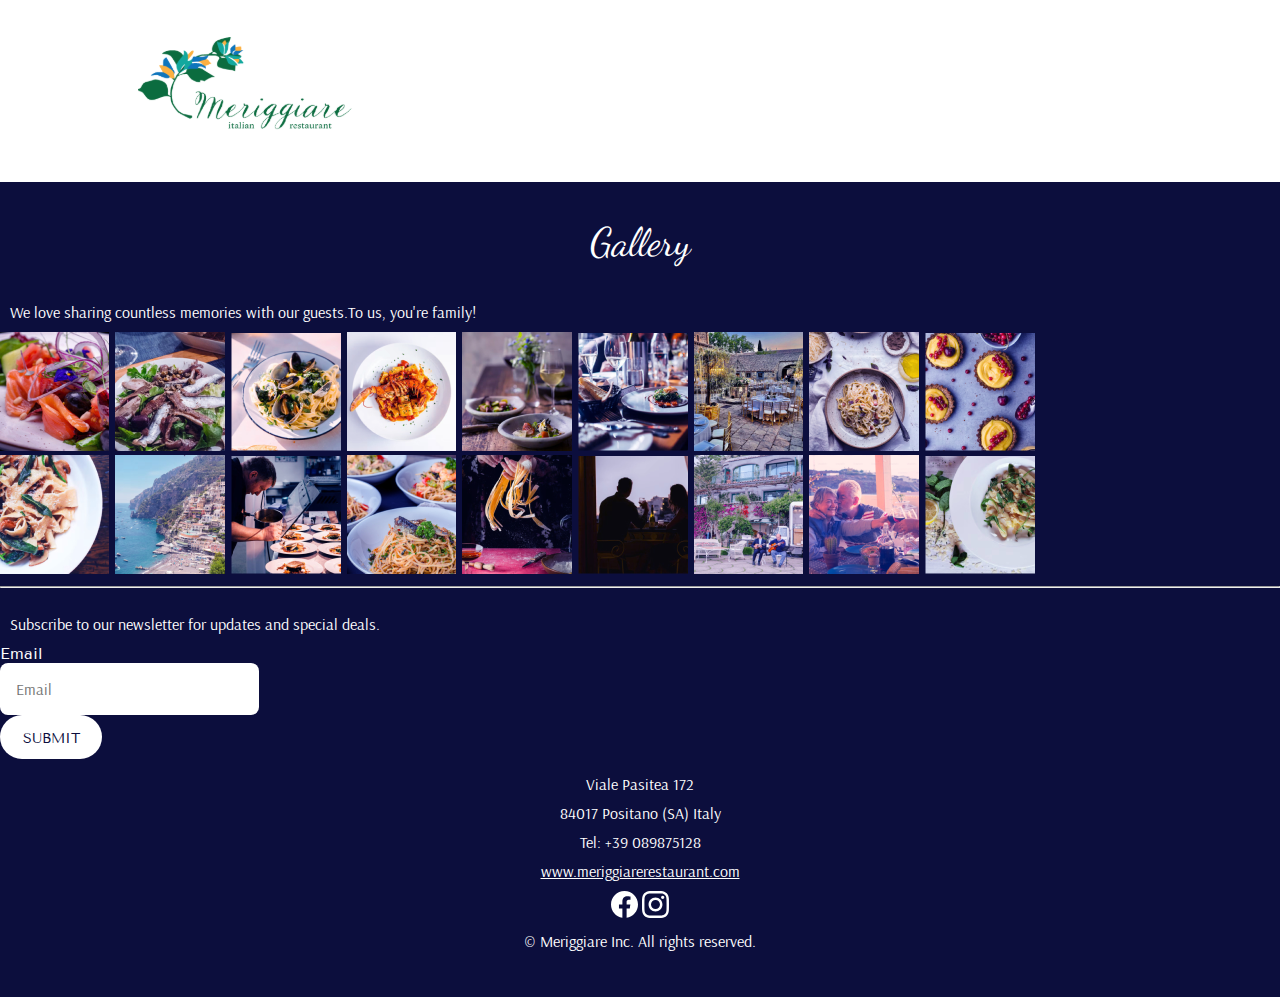
==== gallery.html @ 7674cae2 "form update" ====
<!DOCTYPE html>
<html lang="en">
<head>
<meta charset="UTF-8">
<meta name="viewport" content="width=device-width, initial-scale=1.0">
<title>Meriggiare</title>
<link rel="preconnect" href="https://fonts.googleapis.com">
<link rel="preconnect" href="https://fonts.gstatic.com" crossorigin>
<link href="https://fonts.googleapis.com/css2?family=Arsenal&family=Dancing+Script&family=Tenor+Sans&display=swap" rel="stylesheet">
<link rel="stylesheet" href="css/style.css">
</head>

<body>
<header class="header">
<h1 class="logo">
  <a href="#"><img src="images/logo.svg" alt="logo" class="logo_img"></a>
  </h1>
<nav class="nav">
  <ul>
    <li><a href="#">HOME</a><li>
    <li><a href="#">MENU</a><li>
      <li><a href="#">RESERVATIONS</a><li>
        <li><a href="#">ORDER ONLINE</a><li></ul>

</nav>

<div class="hamburgerMenu">
  <div class="bars"></div>
  <div class="bars"></div>
  <div class="bars"></div>
</div>
</header>
<script src="js/script.js"></script>

<h1 class="menu-header">
  Gallery
  </h1>
  <p>We love sharing countless memories with our guests.To us, you're family!
    </p>

    <div class= "row1" style = margin-left: auto, margin-right: auto">
      <div class="column">
        <img src="images/salmon.jpg">
        <img src="images/anchovies.jpg">
        <img src="images/mussels2.png">
      </div>
      <div class="column">
        <img src="images/shrimp.png">
        <img src="images/tapas.png">
        <img src="images/tabledining.png">
      </div>
      <div class="column">
        <img src="images/outsidedining.png">
        <img src="images/cheesepasta.png">
        <img src="images/desserts.png">
      </div>
      <div class="column">
        <img src="images/mushroompasta.png">
        <img src="images/positano.png">
        <img src="images/chef.png">
      </div>
      <div class="column">
        <img src="images/fishpasta.png">
        <img src="images/tossingpasta.png">
        <img src="images/silhouette.png">
      </div>
      <div class="column">
        <img src="images/musicians.png">
        <img src="images/elderlycouple.png">
        <img src="images/lemonpasta.png">
      </div>
  
<hr>
<br>
   <p>
    Subscribe to our newsletter for updates and special deals. </p>



  <div>
    <form action="subscribe.html" method="get">
      <input type="hidden" name="Subscribe" value="secret hidden
       value">
       <div class="column">
    <label for="email">Email</label>
      <input id="email" name="email" type="text"
      placeholder="Email" required> 

  <button type="submit"
  class="submit">SUBMIT</button>
    </div>
    </form>
  </div>



<footer> 
  <p>Viale Pasitea 172</p>
<p>84017 Positano (SA) Italy</p>
<p>Tel: +39 089875128</p>

<p><a href="www.meriggiarerestaurant.com">www.meriggiarerestaurant.com</a></p>

<p><a href="#"><img src="images/facebook.svg" alt="facebook" class="facebook_img"></a>
<a href="#"><img src="images/instagram.svg" alt="instagram" class="instagram_img"></a></p>


<p>© Meriggiare Inc. All rights reserved.</p>

</footer>
</html>
---- css/style.css ----
html{
  box-sizing: border-box;
}
*:before,*:after{
  box-sizing: inherit;
  margin: 0;
  padding:0;
}

body{
  font-family: 'Tenor Sans', sans-serif;
  font-size: 1rem;
  font-style: normal;
  font-weight: 400;
  line-height: 19px;
  background-color:#0C0E3D;
  color: white;
  margin: 0;
}


h1{
font-family: 'Dancing Script';
font-style: normal;
font-weight: 400;
font-size: 40px;
line-height: 48px;
color: #FFFFFF;
padding-top: 10px;
padding-right: 10px;
padding-bottom: 10px;
padding-left: 10px;
  
}
  p {
font-size: 1rem;
font-family: 'Arsenal', sans-serif;
left: 20px;
top: 647px;
font-style: normal;
font-weight: 400;
font-size: 16px;
line-height: 19px;
padding-right: 10px;
padding-bottom: 10px;
padding-left: 10px;
}
      
  
  
.header {
  background-color:white;
  display: flex;
  align-items: center;
  justify-content: space-between;
  padding: 0 10%;;
  min-height: 100px;
  width: 100%;
}

.container{
  background-color:#0C0E3D;
  width: 400px; height:200px; margin:0 auto;
}

.logo {
  display: flex;
  column-gap: 10px;
  align-items: left;
 
}
.logo img {
  width: 100%;
}
.nav{
  transition: all .3s ease-in-out;
}

.nav ul {
  display: flex;
  list-style: none;
  column-gap: 48px;
 }

 .bars{
  background-color:#0C0E3D;
  width: 26px;
  height: 3px;
  margin:5px 0;
  transition: all .3s ease-in-out;
}

.hamburgerMenu{
  display: none;
}


  /* JavaScript */
  .nav--toggle {
    left: 50% !important;
  }

  .hamburgerMenu--toggle .bars:nth-child(1){
    transform: translateY(8px) rotate(45deg);
  }

  .hamburgerMenu--toggle .bars:nth-child(2) {
    opacity: 0;
  }
  .hamburgerMenu--toggle .bars:nth-child(3){
    transform: translateY(-8px) rotate(-45deg);
  }


  /* Media Query */
    @media (max-width: 460px) {
      .header{
      flex-direction: row;
      justify-content: space-between;
      height: 100%;

  }
  .nav {
    position: fixed;
    top: 100%;
    background-color: white;
    width: 100%;
    left: -100%;
    transform: translateX(-50%);
    height: 100vh;
    display: flex;
    align-items: center;
    justify-content: center;
    line-height: 4rem;
    
  }
}
.nav ul{
  flex-direction: column;
  align-items: center;
}

.hamburgerMenu{
  display: block;
 }

 

  /*images*/
  .header img{
    width: 100%;
   


  }




/*buttons*/
button {
font-family: 'Tenor Sans', sans-serif;
font-size: 1rem;
  text-transform: uppercase;
  padding: 1rem;
  border-radius: 4.875rem;
  display: flex;
  border: white;
  width: 278px;
height: 44px;
left: 56px;
top: 468px;
}

.reservationActions{
  position: relative;
  align-items: center;
  bottom: 0%;
}

.topbuttons {
display: block;
  padding:12px;
  cursor: pointer;
  background-color: #0C0E3D ;
  color: white;
  position: absolute;
  top:66%;
  border: solid 1px white;
  
}
.topbuttons:hover{
background-color: #1C75BC; 
}
.bottombuttons {
  display: block;
  position: absolute;

  padding:12px;
  cursor: pointer;
  background-color: #0C0E3D ;
  color: white;
  position: absolute;
  top:82%;
  border: solid 1px white;
  }
  .bottombuttons:hover{
    background-color: #1C75BC; 
    }

  .submit {
background-color: white;
display:flex;
flex-direction: row;
width: 102px;
height: 44px;
font-family: 'Tenor Sans';
font-style: normal;
font-weight: 400;
font-size: 14px;
line-height: 16px;
justify-content: center;
color: #0C0E3D;


    }
    .submit:hover{
      background-color: #1C75BC; 
      }

.book {
background-color: white;
display: flex;
flex-direction: row;
font-family: 'Tenor Sans';
font-style: normal;
font-weight: 400;
font-size: 16px;
line-height: 16px;
justify-content: center;
cursor: pointer;



}     

/*forms*/

input[type=party], [type=date], 
select[type=time]{
  padding: 1rem;
  margin:0%;
  width: 100%;
  border-radius: 8px;
  background-color: white;
  color: #0C0E3D;
  border: none;
}

input {
  display: flex;
  flex-direction: row;
  width: 100%;
  padding-left: 1rem;
  padding: 1rem;
  border-radius: 8px;
  border: none;
  font-family: 'Arsenal', sans-serif;
  font-size: 16px;
  }
  textarea{
    padding: 1rem;
   margin:0%;
    height: 150px;
    width: 100%;
    border-radius: 8px;
    font-family: 'Arsenal', sans-serif;
    font-size: 16px;
    border: none;
  }

  input[type=email]{
  display: flex;
  flex-direction: row;
  width: 100%;
  border-bottom: 1px solid white;
  background-color: #0C0E3D;
  padding-left: 1rem;
  font-family: 'Arsenal', sans-serif;
  font-size: 16px;
  }


.column {
  gap: 12px;
}

a {
  color: white;
}
a:hover {
  color: #1C75BC ;
}
 

  /*iframe*/
  iframe:focus {
    outline:hsl(from grey h s l)
    
  }
  iframe[seamless] {
    display: block;
  }

footer{
left: calc(50% - 358px/2);
top: 1352px;
font-family: 'Arsenal';
font-weight: 400;
font-size: 16px;
text-align: center;
background-color:#0C0E3D;
color: #FFFFFF;
padding: 16px 16px 36px;
}

p {
  margin: 0;
}
  /*gallery*/
  .row1 .column{
    display:inline-block;
    vertical-align: middle;
    float: none;
  
  }


  /*menu*/
  .menu-header{
    text-align: center;
  }
.row-choice{
  display:flex;
}
.menu{ 
    font-family: 'Tenor Sans', sans-serif;
    font-size: 16px;
   
  }
  .menu-title{
    text-align: center;
    gap: 5em;
  }
.menu-group-heading{
  padding: 1rem;
  margin:0%;
  padding-bottom: 1em;
  font-size: 18px;
  text-align: center;
}

.menu-item-description{
  font-size: 16px;
  font-family:'Arsenal', sans-serif;
  display: flex;
  grid-template-columns: 1fr;
  gap: 1em;
}





  /*Group Reservations*/

  .quote{
font-style: italic;
font-size: 16px;
  }
  .reviewer{
  text-align: center;
  }
ul {
  font-size: 14px;
}
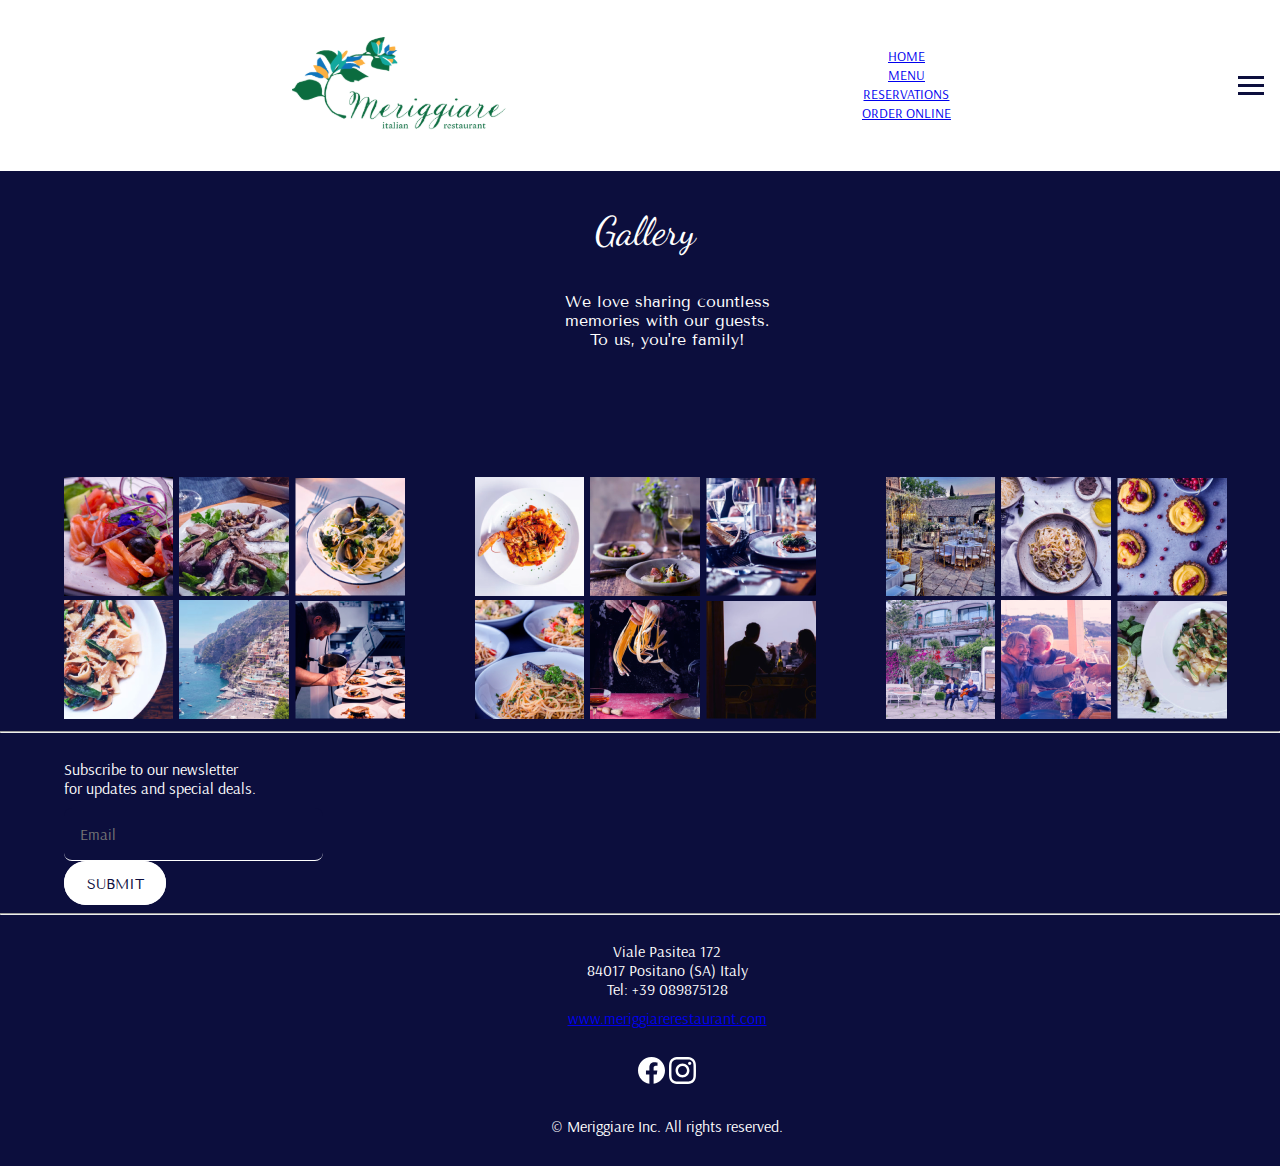
==== commit 725b7949: "tweaks and adjustments" ====
--- a/gallery.html
+++ b/gallery.html
@@ -36,10 +36,13 @@
 <h1 class="menu-header">
   Gallery
   </h1>
-  <p>We love sharing countless memories with our guests.To us, you're family!
+  <p class="gallery">
+    We love sharing countless<br>
+    memories with our guests.<br>
+    To us, you're family!
     </p>
 
-    <div class= "row1" style = margin-left: auto, margin-right: auto">
+    <div class= "row1" style = margin-left:auto, margin-right: auto>
       <div class="column">
         <img src="images/salmon.jpg">
         <img src="images/anchovies.jpg">
@@ -73,39 +76,45 @@
   
 <hr>
 <br>
-   <p>
-    Subscribe to our newsletter for updates and special deals. </p>
 
-
-
+<p>
+  Subscribe to our newsletter 
+  <br> for updates and special deals. </p>
   <div>
     <form action="subscribe.html" method="get">
       <input type="hidden" name="Subscribe" value="secret hidden
        value">
+
        <div class="column">
-    <label for="email">Email</label>
-      <input id="email" name="email" type="text"
+
+
+    <label for="email"></label>
+      <input id="email" name="email" type="email"
       placeholder="Email" required> 
 
+<div class="submit">
   <button type="submit"
   class="submit">SUBMIT</button>
-    </div>
+</div>
     </form>
   </div>
 
 
 
 <footer> 
-  <p>Viale Pasitea 172</p>
-<p>84017 Positano (SA) Italy</p>
-<p>Tel: +39 089875128</p>
+<hr>
+<br>
+  <p>Viale Pasitea 172<br>
+84017 Positano (SA) Italy<br>
+Tel: +39 089875128</p>
 
 <p><a href="www.meriggiarerestaurant.com">www.meriggiarerestaurant.com</a></p>
+<br>
 
 <p><a href="#"><img src="images/facebook.svg" alt="facebook" class="facebook_img"></a>
 <a href="#"><img src="images/instagram.svg" alt="instagram" class="instagram_img"></a></p>
 
-
+<br>
 <p>© Meriggiare Inc. All rights reserved.</p>
 
 </footer>
--- a/css/style.css
+++ b/css/style.css
@@ -1,5 +1,6 @@
 html{
   box-sizing: border-box;
+
 }
 *:before,*:after{
   box-sizing: inherit;
@@ -16,12 +17,13 @@
   background-color:#0C0E3D;
   color: white;
   margin: 0;
+ 
+
 }
 
 
 h1{
 font-family: 'Dancing Script';
-font-style: normal;
 font-weight: 400;
 font-size: 40px;
 line-height: 48px;
@@ -29,48 +31,59 @@
 padding-top: 10px;
 padding-right: 10px;
 padding-bottom: 10px;
-padding-left: 10px;
-  
-}
-  p {
+padding-left: 20px;
+  
+}
+
+p {
 font-size: 1rem;
 font-family: 'Arsenal', sans-serif;
 left: 20px;
 top: 647px;
 font-style: normal;
 font-weight: 400;
-font-size: 16px;
 line-height: 19px;
 padding-right: 10px;
 padding-bottom: 10px;
-padding-left: 10px;
-}
-      
-  
+padding-left: 5%;
+
+}
+.gallery{
+  text-align: center;
+  font-family: 'Tenor Sans', sans-serif;
+  padding-bottom: 10%;
+
+}
+.groups{
+  font-family: 'Arsenal', sans-serif;
+  font-size: 14px;
+}
+
+
   
 .header {
   background-color:white;
   display: flex;
   align-items: center;
-  justify-content: space-between;
+  justify-content: space-around;
   padding: 0 10%;;
   min-height: 100px;
   width: 100%;
 }
 
+
+
 .container{
   background-color:#0C0E3D;
   width: 400px; height:200px; margin:0 auto;
 }
-
-.logo {
+ 
+
+.logo img {
+  width: 100%;
   display: flex;
   column-gap: 10px;
   align-items: left;
- 
-}
-.logo img {
-  width: 100%;
 }
 .nav{
   transition: all .3s ease-in-out;
@@ -113,11 +126,13 @@
 
 
   /* Media Query */
-    @media (max-width: 460px) {
+    @media (max-width: 468px) {
       .header{
       flex-direction: row;
-      justify-content: space-between;
+      justify-content: space-around;
       height: 100%;
+      padding: 0%;
+      
 
   }
   .nav {
@@ -130,7 +145,7 @@
     height: 100vh;
     display: flex;
     align-items: center;
-    justify-content: center;
+    justify-content: space-around;
     line-height: 4rem;
     
   }
@@ -148,16 +163,16 @@
 
   /*images*/
   .header img{
-    width: 100%;
-   
-
-
-  }
+    max-width: 100%;
+
+}
+
 
 
 
 
 /*buttons*/
+
 button {
 font-family: 'Tenor Sans', sans-serif;
 font-size: 1rem;
@@ -170,7 +185,13 @@
 height: 44px;
 left: 56px;
 top: 468px;
-}
+justify-content: center;
+display: flex;
+
+}
+.button:hover{
+  background-color: #1C75BC; 
+  }
 
 .reservationActions{
   position: relative;
@@ -210,8 +231,7 @@
 
   .submit {
 background-color: white;
-display:flex;
-flex-direction: row;
+display: flex;
 width: 102px;
 height: 44px;
 font-family: 'Tenor Sans';
@@ -221,36 +241,22 @@
 line-height: 16px;
 justify-content: center;
 color: #0C0E3D;
+border-radius: 4.875rem;
 
 
     }
     .submit:hover{
       background-color: #1C75BC; 
       }
-
-.book {
-background-color: white;
-display: flex;
-flex-direction: row;
-font-family: 'Tenor Sans';
-font-style: normal;
-font-weight: 400;
-font-size: 16px;
-line-height: 16px;
-justify-content: center;
-cursor: pointer;
-
-
-
-}     
+    
 
 /*forms*/
 
 input[type=party], [type=date], 
 select[type=time]{
-  padding: 1rem;
+  display: flex;
   margin:0%;
-  width: 100%;
+  width: 90%;
   border-radius: 8px;
   background-color: white;
   color: #0C0E3D;
@@ -258,10 +264,9 @@
 }
 
 input {
+  width: 90%;
   display: flex;
   flex-direction: row;
-  width: 100%;
-  padding-left: 1rem;
   padding: 1rem;
   border-radius: 8px;
   border: none;
@@ -270,9 +275,8 @@
   }
   textarea{
     padding: 1rem;
-   margin:0%;
     height: 150px;
-    width: 100%;
+    width: 90%;
     border-radius: 8px;
     font-family: 'Arsenal', sans-serif;
     font-size: 16px;
@@ -295,8 +299,7 @@
   gap: 12px;
 }
 
-a {
-  color: white;
+
 }
 a:hover {
   color: #1C75BC ;
@@ -305,7 +308,8 @@
 
   /*iframe*/
   iframe:focus {
-    outline:hsl(from grey h s l)
+    outline:hsl(from grey h s l);
+  
     
   }
   iframe[seamless] {
@@ -321,17 +325,19 @@
 text-align: center;
 background-color:#0C0E3D;
 color: #FFFFFF;
-padding: 16px 16px 36px;
+padding-bottom: 20px;
 }
 
 p {
   margin: 0;
 }
+
   /*gallery*/
   .row1 .column{
     display:inline-block;
     vertical-align: middle;
     float: none;
+  margin-left: 5%;
   
   }
 
@@ -343,29 +349,27 @@
 .row-choice{
   display:flex;
 }
-.menu{ 
-    font-family: 'Tenor Sans', sans-serif;
-    font-size: 16px;
-   
-  }
-  .menu-title{
-    text-align: center;
-    gap: 5em;
-  }
+
+  .menu-item{
+  padding-left: 5%;
+  font-size: 18px;
+  }
+
 .menu-group-heading{
   padding: 1rem;
   margin:0%;
   padding-bottom: 1em;
-  font-size: 18px;
+  font-size: 24px;
   text-align: center;
+ 
+
 }
 
 .menu-item-description{
   font-size: 16px;
   font-family:'Arsenal', sans-serif;
   display: flex;
-  grid-template-columns: 1fr;
-  gap: 1em;
+  padding-left: 0%;
 }
 
 
@@ -375,14 +379,21 @@
   /*Group Reservations*/
 
   .quote{
+font-family:'Arsenal', sans-serif;
 font-style: italic;
 font-size: 16px;
+padding-left: 5%;
   }
   .reviewer{
   text-align: center;
+  font-size: 16px;
+  font-family: 'Tenor Sans', sans-serif;
+
   }
 ul {
   font-size: 14px;
-}
-
-
+  font-family:'Arsenal', sans-serif;
+  
+}
+
+
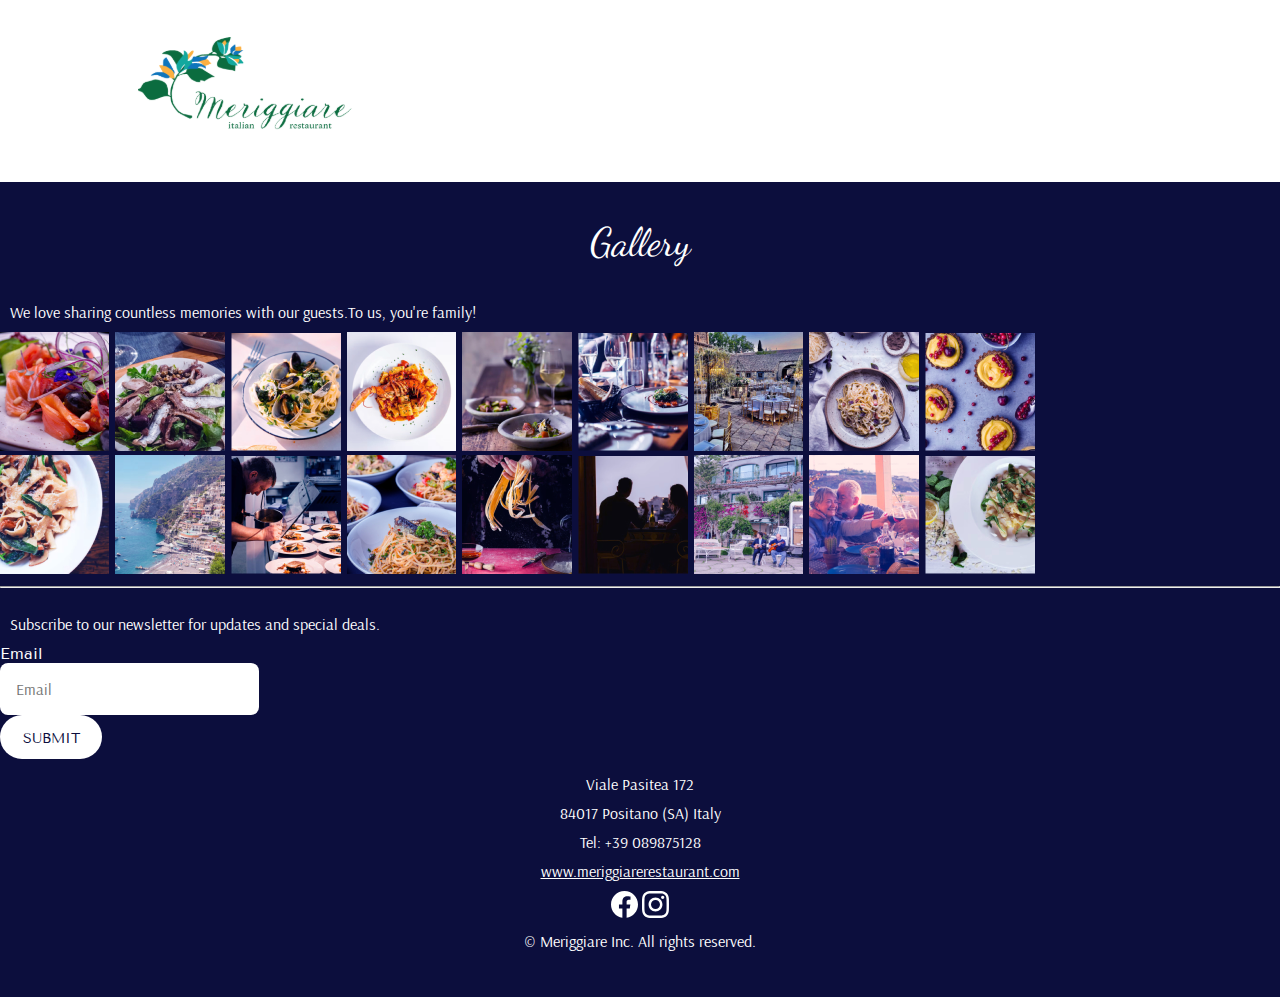
==== commit 97b081e8: "Merge 7674cae214e389571ce870d8cd1ef8f0c317bc5f into 66a85f4a92e158bbbf09403eb7f37c502b1e8de3" ====
--- a/gallery.html
+++ b/gallery.html
@@ -36,13 +36,10 @@
 <h1 class="menu-header">
   Gallery
   </h1>
-  <p class="gallery">
-    We love sharing countless<br>
-    memories with our guests.<br>
-    To us, you're family!
+  <p>We love sharing countless memories with our guests.To us, you're family!
     </p>
 
-    <div class= "row1" style = margin-left:auto, margin-right: auto>
+    <div class= "row1" style = margin-left: auto, margin-right: auto">
       <div class="column">
         <img src="images/salmon.jpg">
         <img src="images/anchovies.jpg">
@@ -76,45 +73,39 @@
   
 <hr>
 <br>
+   <p>
+    Subscribe to our newsletter for updates and special deals. </p>
 
-<p>
-  Subscribe to our newsletter 
-  <br> for updates and special deals. </p>
+
+
   <div>
     <form action="subscribe.html" method="get">
       <input type="hidden" name="Subscribe" value="secret hidden
        value">
-
        <div class="column">
-
-
-    <label for="email"></label>
-      <input id="email" name="email" type="email"
+    <label for="email">Email</label>
+      <input id="email" name="email" type="text"
       placeholder="Email" required> 
 
-<div class="submit">
   <button type="submit"
   class="submit">SUBMIT</button>
-</div>
+    </div>
     </form>
   </div>
 
 
 
 <footer> 
-<hr>
-<br>
-  <p>Viale Pasitea 172<br>
-84017 Positano (SA) Italy<br>
-Tel: +39 089875128</p>
+  <p>Viale Pasitea 172</p>
+<p>84017 Positano (SA) Italy</p>
+<p>Tel: +39 089875128</p>
 
 <p><a href="www.meriggiarerestaurant.com">www.meriggiarerestaurant.com</a></p>
-<br>
 
 <p><a href="#"><img src="images/facebook.svg" alt="facebook" class="facebook_img"></a>
 <a href="#"><img src="images/instagram.svg" alt="instagram" class="instagram_img"></a></p>
 
-<br>
+
 <p>© Meriggiare Inc. All rights reserved.</p>
 
 </footer>
--- a/css/style.css
+++ b/css/style.css
@@ -1,6 +1,5 @@
 html{
   box-sizing: border-box;
-
 }
 *:before,*:after{
   box-sizing: inherit;
@@ -17,13 +16,12 @@
   background-color:#0C0E3D;
   color: white;
   margin: 0;
- 
-
 }
 
 
 h1{
 font-family: 'Dancing Script';
+font-style: normal;
 font-weight: 400;
 font-size: 40px;
 line-height: 48px;
@@ -31,59 +29,48 @@
 padding-top: 10px;
 padding-right: 10px;
 padding-bottom: 10px;
-padding-left: 20px;
-  
-}
-
-p {
+padding-left: 10px;
+  
+}
+  p {
 font-size: 1rem;
 font-family: 'Arsenal', sans-serif;
 left: 20px;
 top: 647px;
 font-style: normal;
 font-weight: 400;
+font-size: 16px;
 line-height: 19px;
 padding-right: 10px;
 padding-bottom: 10px;
-padding-left: 5%;
-
-}
-.gallery{
-  text-align: center;
-  font-family: 'Tenor Sans', sans-serif;
-  padding-bottom: 10%;
-
-}
-.groups{
-  font-family: 'Arsenal', sans-serif;
-  font-size: 14px;
-}
-
-
+padding-left: 10px;
+}
+      
+  
   
 .header {
   background-color:white;
   display: flex;
   align-items: center;
-  justify-content: space-around;
+  justify-content: space-between;
   padding: 0 10%;;
   min-height: 100px;
   width: 100%;
 }
-
-
 
 .container{
   background-color:#0C0E3D;
   width: 400px; height:200px; margin:0 auto;
 }
- 
-
-.logo img {
-  width: 100%;
+
+.logo {
   display: flex;
   column-gap: 10px;
   align-items: left;
+ 
+}
+.logo img {
+  width: 100%;
 }
 .nav{
   transition: all .3s ease-in-out;
@@ -126,13 +113,11 @@
 
 
   /* Media Query */
-    @media (max-width: 468px) {
+    @media (max-width: 460px) {
       .header{
       flex-direction: row;
-      justify-content: space-around;
+      justify-content: space-between;
       height: 100%;
-      padding: 0%;
-      
 
   }
   .nav {
@@ -145,7 +130,7 @@
     height: 100vh;
     display: flex;
     align-items: center;
-    justify-content: space-around;
+    justify-content: center;
     line-height: 4rem;
     
   }
@@ -163,16 +148,16 @@
 
   /*images*/
   .header img{
-    max-width: 100%;
-
-}
-
+    width: 100%;
+   
+
+
+  }
 
 
 
 
 /*buttons*/
-
 button {
 font-family: 'Tenor Sans', sans-serif;
 font-size: 1rem;
@@ -185,13 +170,7 @@
 height: 44px;
 left: 56px;
 top: 468px;
-justify-content: center;
-display: flex;
-
-}
-.button:hover{
-  background-color: #1C75BC; 
-  }
+}
 
 .reservationActions{
   position: relative;
@@ -231,7 +210,8 @@
 
   .submit {
 background-color: white;
-display: flex;
+display:flex;
+flex-direction: row;
 width: 102px;
 height: 44px;
 font-family: 'Tenor Sans';
@@ -241,22 +221,36 @@
 line-height: 16px;
 justify-content: center;
 color: #0C0E3D;
-border-radius: 4.875rem;
 
 
     }
     .submit:hover{
       background-color: #1C75BC; 
       }
-    
+
+.book {
+background-color: white;
+display: flex;
+flex-direction: row;
+font-family: 'Tenor Sans';
+font-style: normal;
+font-weight: 400;
+font-size: 16px;
+line-height: 16px;
+justify-content: center;
+cursor: pointer;
+
+
+
+}     
 
 /*forms*/
 
 input[type=party], [type=date], 
 select[type=time]{
-  display: flex;
+  padding: 1rem;
   margin:0%;
-  width: 90%;
+  width: 100%;
   border-radius: 8px;
   background-color: white;
   color: #0C0E3D;
@@ -264,9 +258,10 @@
 }
 
 input {
-  width: 90%;
   display: flex;
   flex-direction: row;
+  width: 100%;
+  padding-left: 1rem;
   padding: 1rem;
   border-radius: 8px;
   border: none;
@@ -275,8 +270,9 @@
   }
   textarea{
     padding: 1rem;
+   margin:0%;
     height: 150px;
-    width: 90%;
+    width: 100%;
     border-radius: 8px;
     font-family: 'Arsenal', sans-serif;
     font-size: 16px;
@@ -299,7 +295,8 @@
   gap: 12px;
 }
 
-
+a {
+  color: white;
 }
 a:hover {
   color: #1C75BC ;
@@ -308,8 +305,7 @@
 
   /*iframe*/
   iframe:focus {
-    outline:hsl(from grey h s l);
-  
+    outline:hsl(from grey h s l)
     
   }
   iframe[seamless] {
@@ -325,19 +321,17 @@
 text-align: center;
 background-color:#0C0E3D;
 color: #FFFFFF;
-padding-bottom: 20px;
+padding: 16px 16px 36px;
 }
 
 p {
   margin: 0;
 }
-
   /*gallery*/
   .row1 .column{
     display:inline-block;
     vertical-align: middle;
     float: none;
-  margin-left: 5%;
   
   }
 
@@ -349,27 +343,29 @@
 .row-choice{
   display:flex;
 }
-
-  .menu-item{
-  padding-left: 5%;
-  font-size: 18px;
-  }
-
+.menu{ 
+    font-family: 'Tenor Sans', sans-serif;
+    font-size: 16px;
+   
+  }
+  .menu-title{
+    text-align: center;
+    gap: 5em;
+  }
 .menu-group-heading{
   padding: 1rem;
   margin:0%;
   padding-bottom: 1em;
-  font-size: 24px;
+  font-size: 18px;
   text-align: center;
- 
-
 }
 
 .menu-item-description{
   font-size: 16px;
   font-family:'Arsenal', sans-serif;
   display: flex;
-  padding-left: 0%;
+  grid-template-columns: 1fr;
+  gap: 1em;
 }
 
 
@@ -379,21 +375,14 @@
   /*Group Reservations*/
 
   .quote{
-font-family:'Arsenal', sans-serif;
 font-style: italic;
 font-size: 16px;
-padding-left: 5%;
   }
   .reviewer{
   text-align: center;
-  font-size: 16px;
-  font-family: 'Tenor Sans', sans-serif;
-
   }
 ul {
   font-size: 14px;
-  font-family:'Arsenal', sans-serif;
-  
-}
-
-
+}
+
+
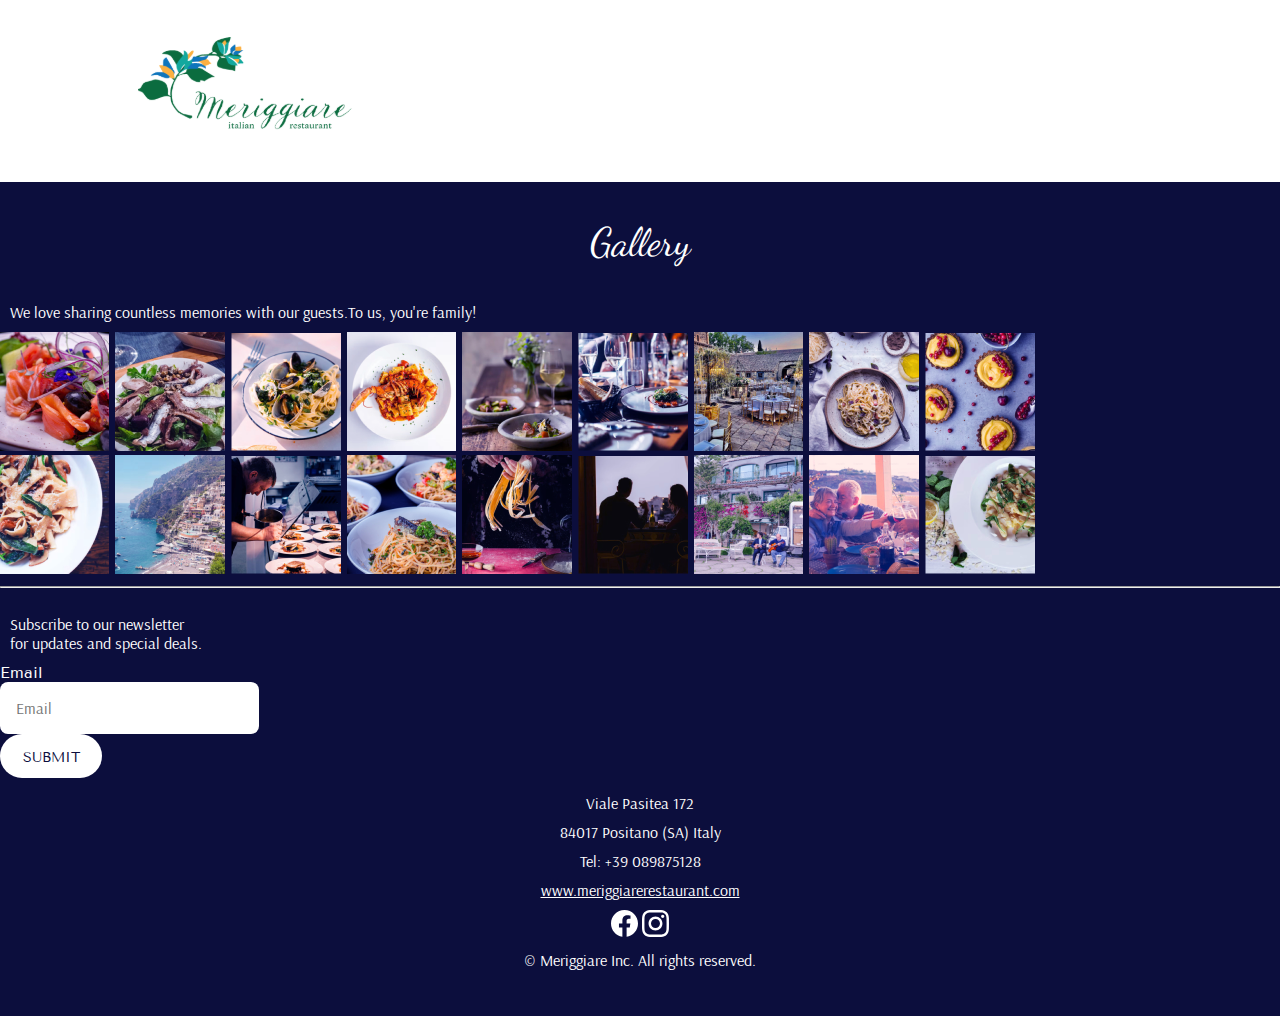
==== commit 043ac964: "Nav" ====
--- a/gallery.html
+++ b/gallery.html
@@ -74,7 +74,7 @@
 <hr>
 <br>
    <p>
-    Subscribe to our newsletter for updates and special deals. </p>
+    Subscribe to our newsletter <br> for updates and special deals. </p>
 
 
 
--- a/css/style.css
+++ b/css/style.css
@@ -121,9 +121,11 @@
 
   }
   .nav {
+    font-family: 'Tenor Sans', sans-serif;
+    font-size: 16px;
     position: fixed;
-    top: 100%;
-    background-color: white;
+    top: 100px;
+    background-color:#0C0E3D;
     width: 100%;
     left: -100%;
     transform: translateX(-50%);
@@ -132,8 +134,10 @@
     align-items: center;
     justify-content: center;
     line-height: 4rem;
+    position: fixed;
     
   }
+  nav a{text-decoration: none;}
 }
 .nav ul{
   flex-direction: column;
@@ -147,14 +151,8 @@
  
 
   /*images*/
-  .header img{
-    width: 100%;
+ 
    
-
-
-  }
-
-
 
 
 /*buttons*/
@@ -175,7 +173,6 @@
 .reservationActions{
   position: relative;
   align-items: center;
-  bottom: 0%;
 }
 
 .topbuttons {
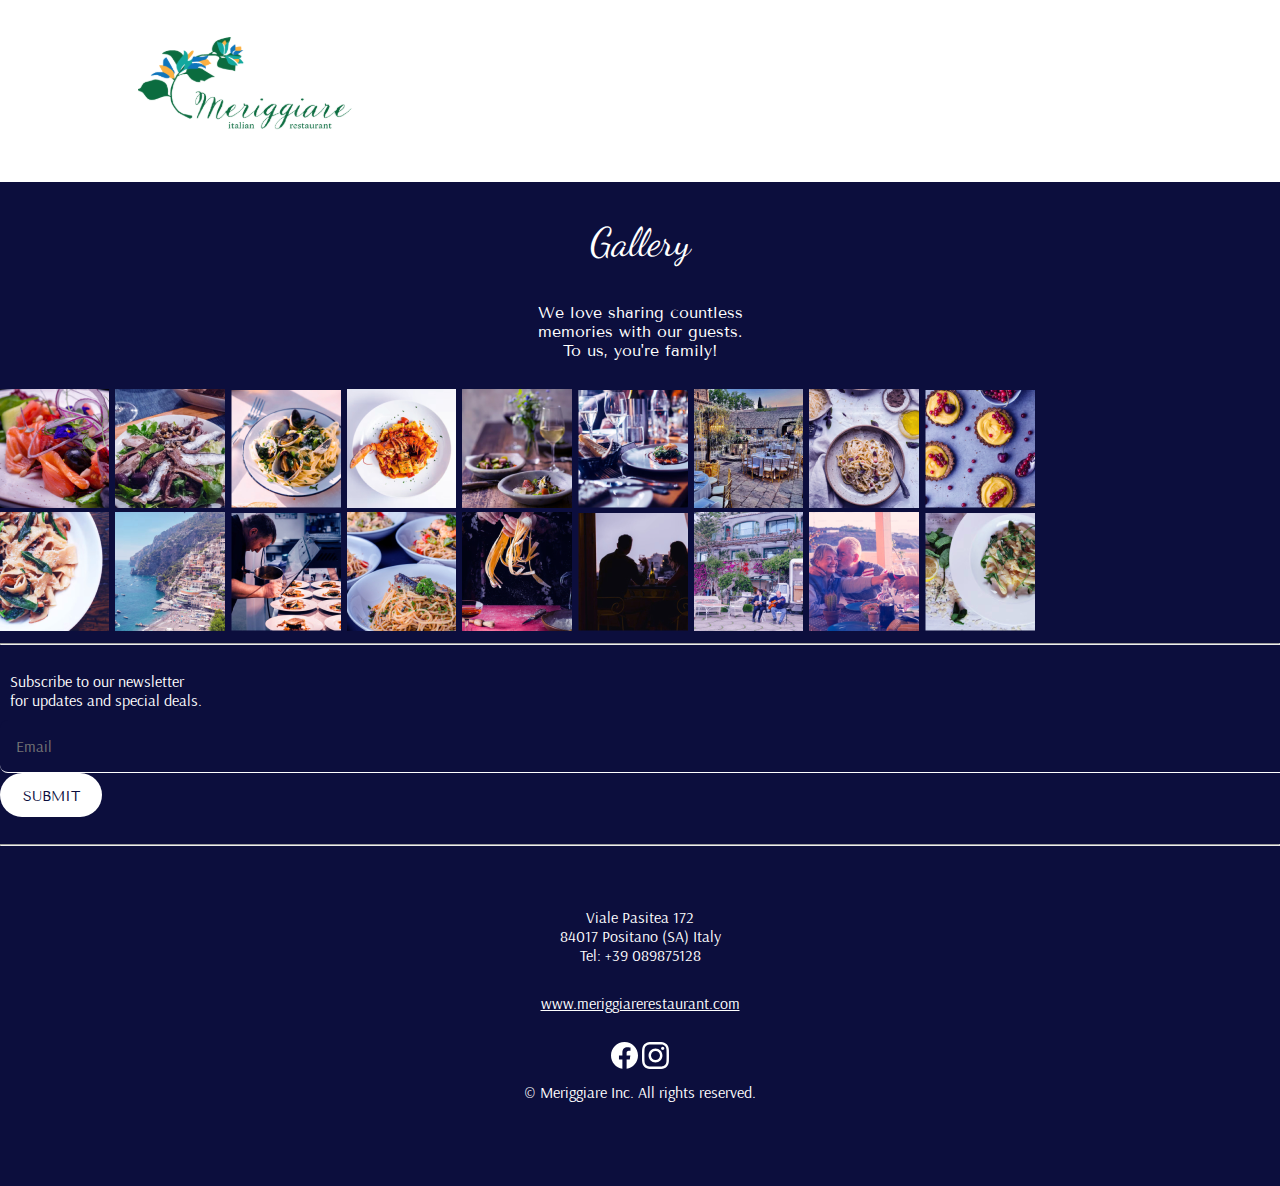
==== commit 8373ac7c: "Final fixes" ====
--- a/gallery.html
+++ b/gallery.html
@@ -36,55 +36,55 @@
 <h1 class="menu-header">
   Gallery
   </h1>
-  <p>We love sharing countless memories with our guests.To us, you're family!
+  <p class="gallery">We love sharing countless<br> memories with our guests.<br>To us, you're family!
     </p>
-
-    <div class= "row1" style = margin-left: auto, margin-right: auto">
+<br>
+    <div class= "row1" style = margin-left:auto>
       <div class="column">
-        <img src="images/salmon.jpg">
-        <img src="images/anchovies.jpg">
-        <img src="images/mussels2.png">
+        <img src="images/salmon.jpg" alt="salmon">
+        <img src="images/anchovies.jpg" alt="anchovies">
+        <img src="images/mussels2.png" alt="mussels">
       </div>
       <div class="column">
-        <img src="images/shrimp.png">
-        <img src="images/tapas.png">
-        <img src="images/tabledining.png">
+        <img src="images/shrimp.png" alt="shrimp">
+        <img src="images/tapas.png" alt="tapas">
+        <img src="images/tabledining.png" alt="tabledining">
       </div>
       <div class="column">
-        <img src="images/outsidedining.png">
-        <img src="images/cheesepasta.png">
-        <img src="images/desserts.png">
+        <img src="images/outsidedining.png" alt="outsidedining">
+        <img src="images/cheesepasta.png" alt="cheesepasta">
+        <img src="images/desserts.png" alt="desserts">
       </div>
       <div class="column">
-        <img src="images/mushroompasta.png">
-        <img src="images/positano.png">
-        <img src="images/chef.png">
+        <img src="images/mushroompasta.png" alt="mushroompasta">
+        <img src="images/positano.png" alt="positano">
+        <img src="images/chef.png" alt="chef">
       </div>
       <div class="column">
-        <img src="images/fishpasta.png">
-        <img src="images/tossingpasta.png">
-        <img src="images/silhouette.png">
+        <img src="images/fishpasta.png" alt="fishpasta">
+        <img src="images/tossingpasta.png" alt="tossingpasta">
+        <img src="images/silhouette.png" alt="silhouette">
       </div>
       <div class="column">
-        <img src="images/musicians.png">
-        <img src="images/elderlycouple.png">
-        <img src="images/lemonpasta.png">
+        <img src="images/musicians.png" alt="musicians">
+        <img src="images/elderlycouple.png" alt="elderlycouple">
+        <img src="images/lemonpasta.png" alt="lemonpasta">
       </div>
-  
+    </div>
 <hr>
 <br>
-   <p>
-    Subscribe to our newsletter <br> for updates and special deals. </p>
-
-
-
+<p>
+  Subscribe to our newsletter <br> for updates and special deals. </p>
   <div>
     <form action="subscribe.html" method="get">
       <input type="hidden" name="Subscribe" value="secret hidden
        value">
+
        <div class="column">
-    <label for="email">Email</label>
-      <input id="email" name="email" type="text"
+
+
+   
+      <input id="email" name="email" type="email"
       placeholder="Email" required> 
 
   <button type="submit"
@@ -92,21 +92,27 @@
     </div>
     </form>
   </div>
-
+  <br>
+<hr>
+<br>
 
 
 <footer> 
-  <p>Viale Pasitea 172</p>
-<p>84017 Positano (SA) Italy</p>
-<p>Tel: +39 089875128</p>
+  <br>
+  <p>Viale Pasitea 172<br>
+84017 Positano (SA) Italy<br>
+Tel: +39 089875128</p>
+<br>
 
 <p><a href="www.meriggiarerestaurant.com">www.meriggiarerestaurant.com</a></p>
+<br>
 
 <p><a href="#"><img src="images/facebook.svg" alt="facebook" class="facebook_img"></a>
 <a href="#"><img src="images/instagram.svg" alt="instagram" class="instagram_img"></a></p>
 
 
 <p>© Meriggiare Inc. All rights reserved.</p>
-
+<br>
+<br>
 </footer>
 </html>--- a/css/style.css
+++ b/css/style.css
@@ -124,7 +124,7 @@
     font-family: 'Tenor Sans', sans-serif;
     font-size: 16px;
     position: fixed;
-    top: 100px;
+    top:100px;
     background-color:#0C0E3D;
     width: 100%;
     left: -100%;
@@ -135,6 +135,7 @@
     justify-content: center;
     line-height: 4rem;
     position: fixed;
+    z-index: 2;
     
   }
   nav a{text-decoration: none;}
@@ -150,7 +151,7 @@
 
  
 
-  /*images*/
+
  
    
 
@@ -235,11 +236,9 @@
 font-size: 16px;
 line-height: 16px;
 justify-content: center;
-cursor: pointer;
-
-
 
 }     
+
 
 /*forms*/
 
@@ -331,6 +330,11 @@
     float: none;
   
   }
+.gallery{
+  font-family: 'Tenor Sans', sans-serif;
+  text-align: center;
+  font-size: 16px;
+ }
 
 
   /*menu*/
@@ -340,20 +344,23 @@
 .row-choice{
   display:flex;
 }
+
+ 
 .menu{ 
-    font-family: 'Tenor Sans', sans-serif;
     font-size: 16px;
+    
    
   }
-  .menu-title{
-    text-align: center;
-    gap: 5em;
+  .menu-item{
+    padding-left: 20px;
+    font-size: 18px;
+  
   }
 .menu-group-heading{
   padding: 1rem;
   margin:0%;
   padding-bottom: 1em;
-  font-size: 18px;
+  font-size: 24px;
   text-align: center;
 }
 
@@ -363,6 +370,7 @@
   display: flex;
   grid-template-columns: 1fr;
   gap: 1em;
+  padding-left: 0px;
 }
 
 
@@ -372,14 +380,24 @@
   /*Group Reservations*/
 
   .quote{
+font-family:'Arsenal', sans-serif;
 font-style: italic;
 font-size: 16px;
-  }
-  .reviewer{
+padding-left: 10px;
+  }
+
+.reviewer{
+  font-family:'Arsenal', sans-serif;
   text-align: center;
+  font-size: 16px;
   }
 ul {
+  font-family:'Arsenal', sans-serif;
   font-size: 14px;
 }
-
-
+ .come{
+  font-family: 'Tenor Sans', sans-serif;
+  text-align: center;
+  font-size: 16px;
+ }
+
